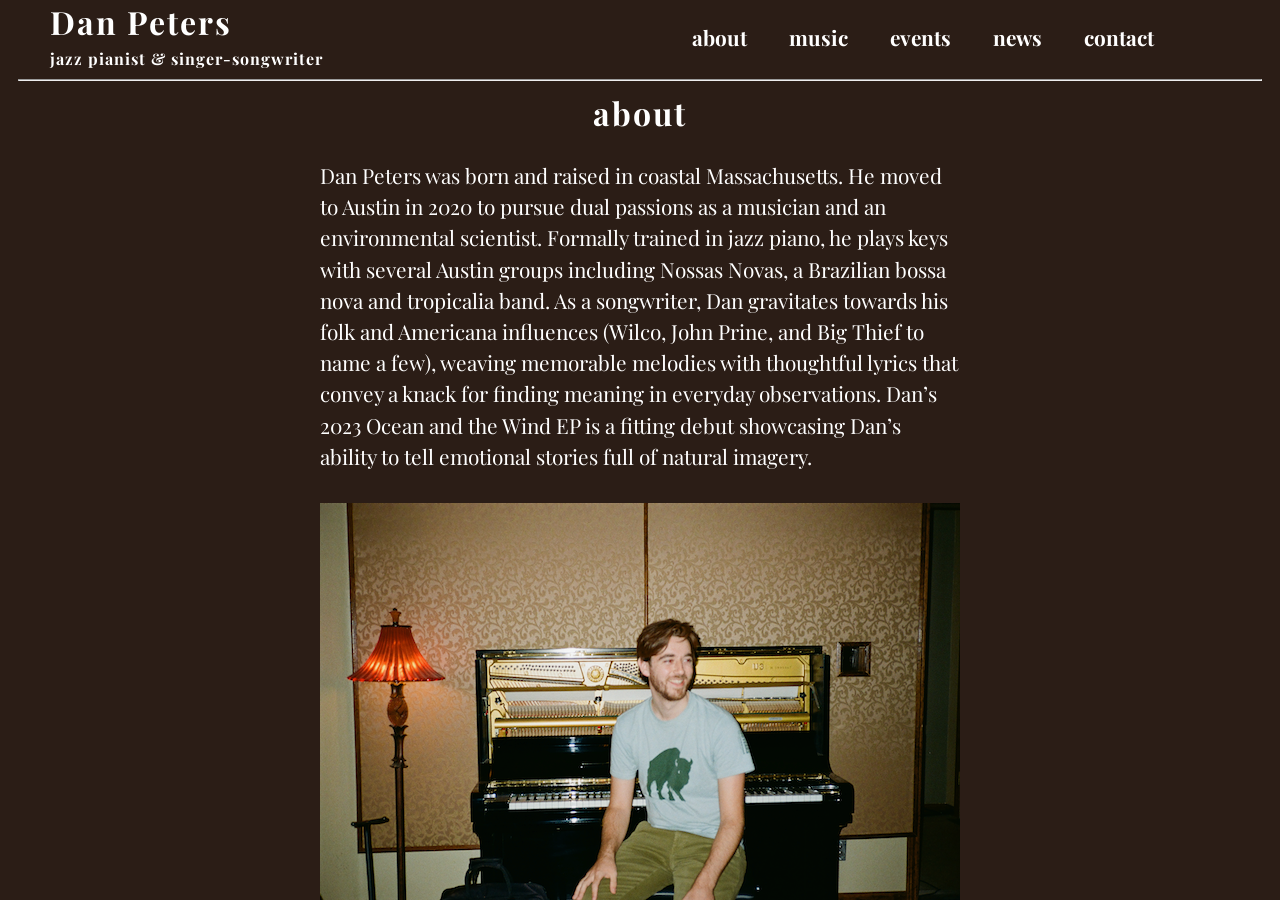
==== about.html @ 608b0ec7 "add some scripts" ====
<!DOCTYPE html>
<html lang="en">
<head>
    <meta charset="UTF-8">
    <meta name="viewport" content="width=device-width, initial-scale=1.0">
    <link rel="preconnect" href="https://fonts.googleapis.com">
    <link rel="preconnect" href="https://fonts.gstatic.com" crossorigin>
    <link href="https://fonts.googleapis.com/css2?family=Playfair+Display:ital,wght@0,400..900;1,400..900&display=swap" rel="stylesheet">
    <link rel="icon" type="image/png" href="img/favicon-32x32_dillo.png" sizes="32x32" />
    <script src="https://ajax.googleapis.com/ajax/libs/jquery/3.5.1/jquery.min.js"> </script>
    <title>Dan Peters</title>
    
    <!-- Global site tag (gtag.js) - Google Analytics -->
    <script async src="https://www.googletagmanager.com/gtag/js?id=G-DQKF9646K4"></script>
    <script>
    window.dataLayer = window.dataLayer || [];
    function gtag(){dataLayer.push(arguments);}
    gtag('js', new Date());
    gtag('config', 'G-DQKF9646K4');
    </script>

    <style>
        *   {
            margin:0;
            padding: 0;
            color:#ffffff
        }

        a:link, a:visited {
            color: rgb(255, 255, 255);
            text-decoration: none;
        }

        hr {
            width:97%;
            margin-top:10px;
        }

        body {
            font-family: 'Playfair Display', sans-serif;
            height: 100vh;
        }

        iframe {
            margin:auto;
            display:block;
        }

        .container {
            display: flex;
            flex-direction:column;
            align-items:center;
            align-content:center;
            height: 100vh;
            background: #2B1D16;
            overflow-x: hidden;
            overflow-y:scroll;
        }

        .top{
            width: 100vw;
            display:flex;
        }

        .left {
            width: 40%;
            display:inline-block;
            padding-left:50px;
        }

        .right {
            width:60%;
            align-items:center;
            display:inline-block;
        }

        .menu-container {
            height: auto;
            width: 65%;
            margin: 0 auto;
            padding-top: 10px;
        }

        .menu-flex{
            display: flex;
            flex-direction: row;
            justify-content: space-between; 
        }

        .menu-item {
            cursor: pointer;
            padding: 12px 20px;
            border-radius: 8px; 
            border: 1px solid transparent; 
            transition: all 0.3s ease;
            font-size: 1.3rem;
            font-weight: bold;
            color: #ffffff;
            text-decoration: none;
        }

        .menu-item:hover {
            background-color: rgba(255, 255, 255, 0.1);
            border: 1px solid rgba(255, 255, 255, 0.2); 
        }

        .header {
            text-align: left;
        }

        .title {
            font-size: 2rem;
            font-weight: bold;
            color: #ffffff;
            letter-spacing: 2px;
            margin-bottom:5px;
        }

        .sectiontitle {
            font-size: 2rem;
            font-weight: bold;
            color: #ffffff;
            letter-spacing: 2px;
            margin-bottom:5px;
            margin-top:10px;
        }

        .subtitle {
            font-size: 1rem;
            color: #ffffff;
            font-weight: bold;
            letter-spacing: 1px;
        }

        .content {
            width:50%;
            line-height: 1.5;
            font-size:1.3rem;
            display:flex;
            flex-direction:column;
            vertical-align: middle;
        }

        .mobiletitle{
            display:none
        }

        @media (max-width: 768px) {
            .container {
                flex-direction: column;
                overflow-y: auto;
            }

            .left {
                width: 100%;
                height: 40vh;
                display:none;
            }

            .right {
                width: 100%;
            }

            .title {
                font-size: 2.5rem;
                margin-top:10px;
            }

            .menu-container {
                height: auto;
                display: flex;
                flex-direction: row;
                justify-content: space-evenly;
                width: 100%;
            }

            .menu-item {
                position: static;
                text-align: center;
            }
            
            .mobiletitle{
                display:flex
            }

            .sectiontitle {
            font-size: 1.5rem;
            }
            .content{
                width:80%;
            }
        }
    </style>
</head>

<body>
    <div class="container">
        <div class = "top">
            <div class="left">
                    <div class="header">
                    <h1 class="title" ><a href="new.html">Dan Peters</a></h1>
                    <p class="subtitle">jazz pianist & singer-songwriter</p>
                    </div>
            </div>

            <div class="right">
                <div class="menu-container">
                    <div class="menu-flex">
                    <a href="about.html" class="menu-item">about</a>
                    <a href="music.html" class="menu-item">music</a>
                    <a href="events.html" class="menu-item">events</a>
                    <a href="news.html" class="menu-item">news</a>
                    <a href="contact.html" class="menu-item">contact</a>
                    </div>
                </div>
            </div>
        </div>
        <hr>
        <div class = "mobiletitle"><h1 class = "title"> Dan Peters</h1></div>
        <h1 class="sectiontitle" >about</h1>
        <br>
        <div class="content">
            <p>
            Dan Peters was born and raised in coastal Massachusetts. He moved to Austin in 2020 to pursue dual passions as a musician and an environmental scientist. Formally trained in jazz piano, he plays keys with several Austin groups including Nossas Novas, a Brazilian bossa nova and tropicalia band. As a songwriter, Dan gravitates towards his folk and Americana influences (Wilco, John Prine, and Big Thief to name a few), weaving memorable melodies with thoughtful lyrics that convey a knack for finding meaning in everyday observations. Dan’s 2023 Ocean and the Wind EP is a fitting debut showcasing Dan’s ability to tell emotional stories full of natural imagery.
            </p>
            <br>
            <img style= "width:100%; height:auto;margin:0 auto" src="img/000015960012.png">
        </div>
</body>
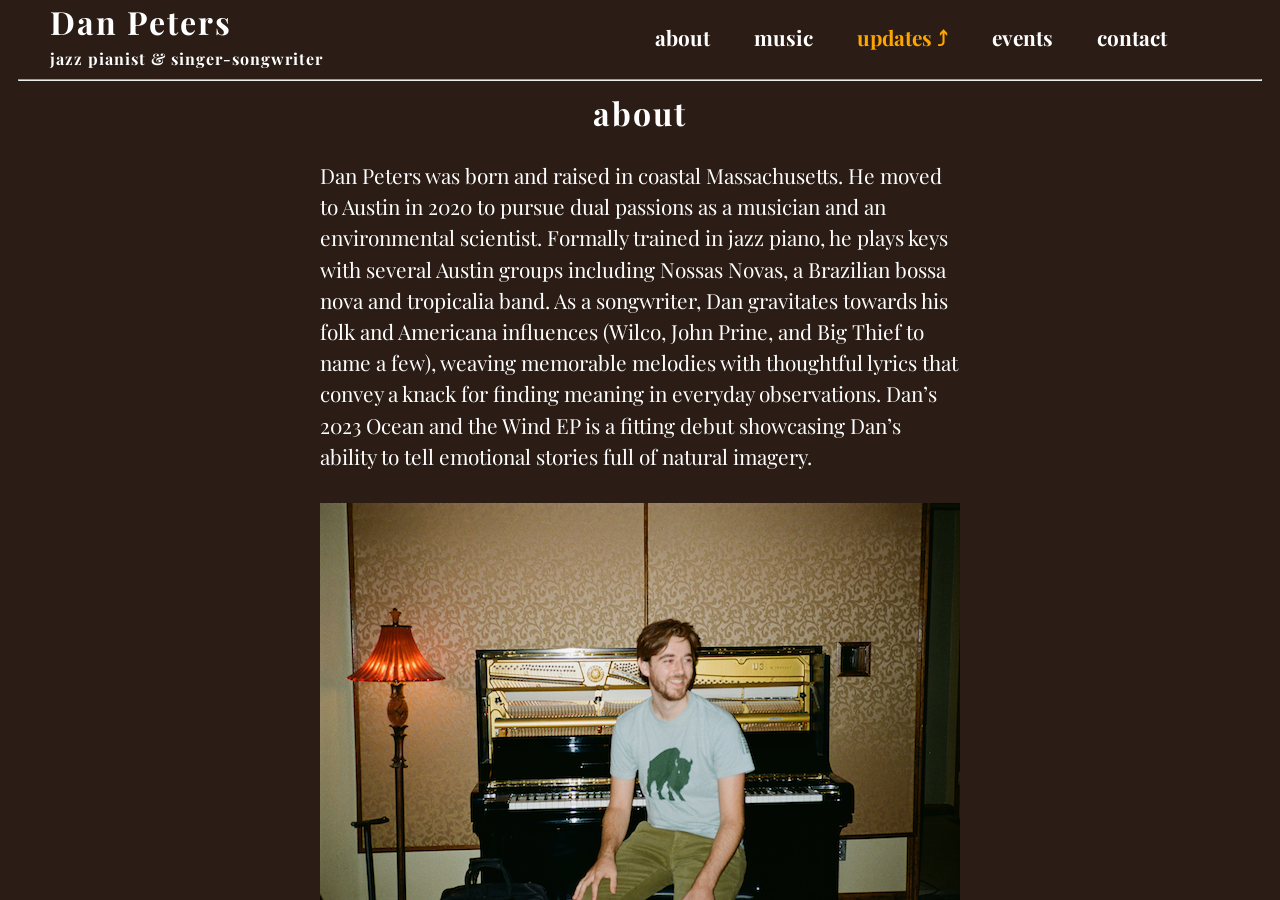
==== commit 1ce8f771: "mobile view" ====
--- a/about.html
+++ b/about.html
@@ -76,7 +76,7 @@
 
         .menu-container {
             height: auto;
-            width: 65%;
+            width: 75%;
             margin: 0 auto;
             padding-top: 10px;
         }
@@ -207,16 +207,18 @@
                 <div class="menu-container">
                     <div class="menu-flex">
                     <a href="about.html" class="menu-item">about</a>
-                    <a href="music.html" class="menu-item">music</a>
-                    <a href="events.html" class="menu-item">events</a>
-                    <a href="news.html" class="menu-item">news</a>
-                    <a href="contact.html" class="menu-item">contact</a>
+                <a href="music.html" class="menu-item">music</a>
+                <a href="https://danpetersmusic.substack.com" class="menu-item"
+                target="_blank" rel="noopener noreferrer" 
+                title="updates ↗" style="color:orange">updates ⤴</a>
+                <a href="events.html" class="menu-item">events</a>
+                <a href="contact.html" class="menu-item">contact</a>
                     </div>
                 </div>
             </div>
         </div>
         <hr>
-        <div class = "mobiletitle"><h1 class = "title"> Dan Peters</h1></div>
+        <div class = "mobiletitle"><h1 class = "title"> <a href="new.html">Dan Peters</a></h1></div>
         <h1 class="sectiontitle" >about</h1>
         <br>
         <div class="content">
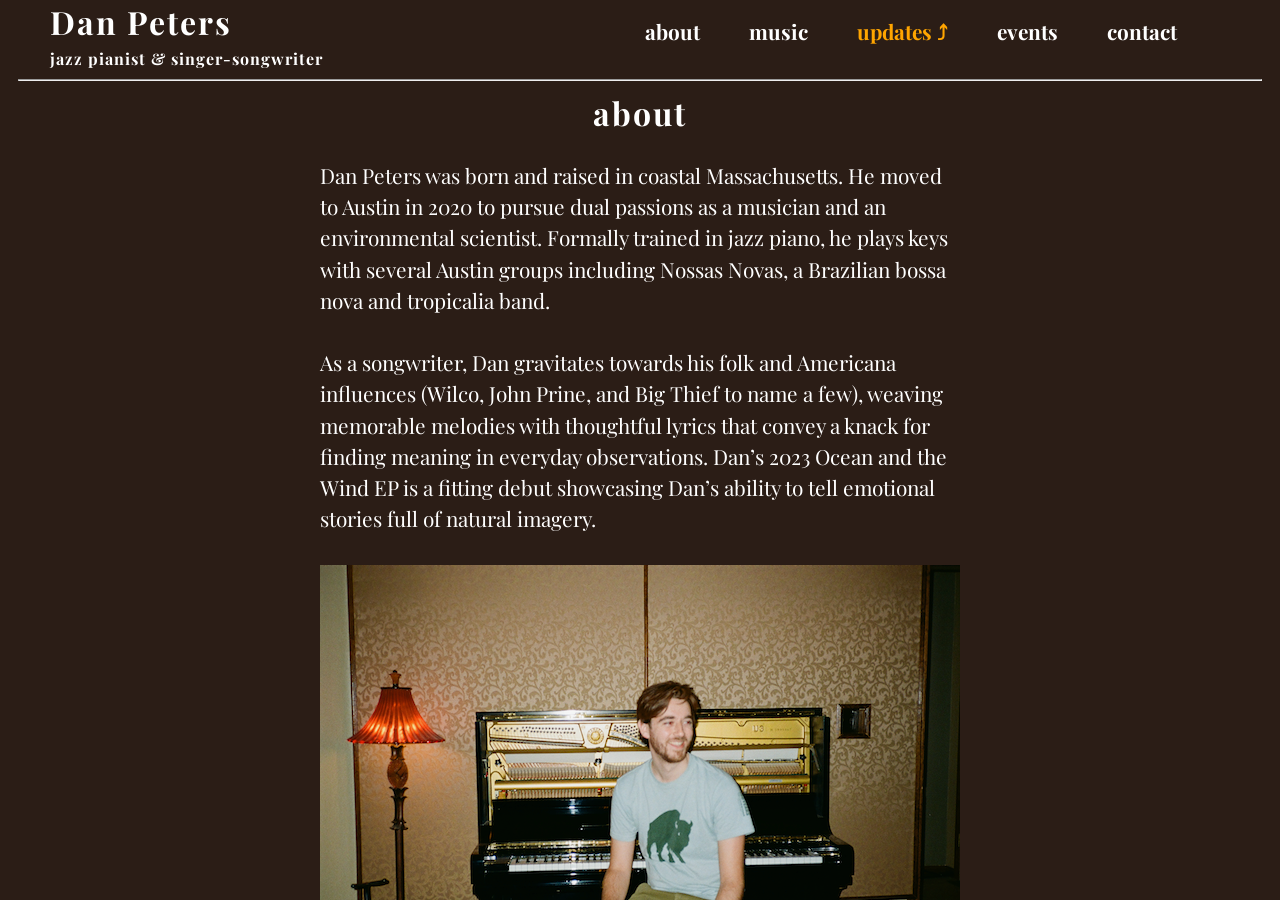
==== commit fa342956: "more mobile" ====
--- a/about.html
+++ b/about.html
@@ -89,7 +89,7 @@
 
         .menu-item {
             cursor: pointer;
-            padding: 12px 20px;
+            padding: 6px 10px;
             border-radius: 8px; 
             border: 1px solid transparent; 
             transition: all 0.3s ease;
@@ -177,6 +177,7 @@
             .menu-item {
                 position: static;
                 text-align: center;
+                font-size:16px;
             }
             
             .mobiletitle{
@@ -188,6 +189,7 @@
             }
             .content{
                 width:80%;
+                font-size:16px;
             }
         }
     </style>
@@ -223,7 +225,7 @@
         <br>
         <div class="content">
             <p>
-            Dan Peters was born and raised in coastal Massachusetts. He moved to Austin in 2020 to pursue dual passions as a musician and an environmental scientist. Formally trained in jazz piano, he plays keys with several Austin groups including Nossas Novas, a Brazilian bossa nova and tropicalia band. As a songwriter, Dan gravitates towards his folk and Americana influences (Wilco, John Prine, and Big Thief to name a few), weaving memorable melodies with thoughtful lyrics that convey a knack for finding meaning in everyday observations. Dan’s 2023 Ocean and the Wind EP is a fitting debut showcasing Dan’s ability to tell emotional stories full of natural imagery.
+            Dan Peters was born and raised in coastal Massachusetts. He moved to Austin in 2020 to pursue dual passions as a musician and an environmental scientist. Formally trained in jazz piano, he plays keys with several Austin groups including Nossas Novas, a Brazilian bossa nova and tropicalia band. <br><br>As a songwriter, Dan gravitates towards his folk and Americana influences (Wilco, John Prine, and Big Thief to name a few), weaving memorable melodies with thoughtful lyrics that convey a knack for finding meaning in everyday observations. Dan’s 2023 Ocean and the Wind EP is a fitting debut showcasing Dan’s ability to tell emotional stories full of natural imagery.
             </p>
             <br>
             <img style= "width:100%; height:auto;margin:0 auto" src="img/000015960012.png">
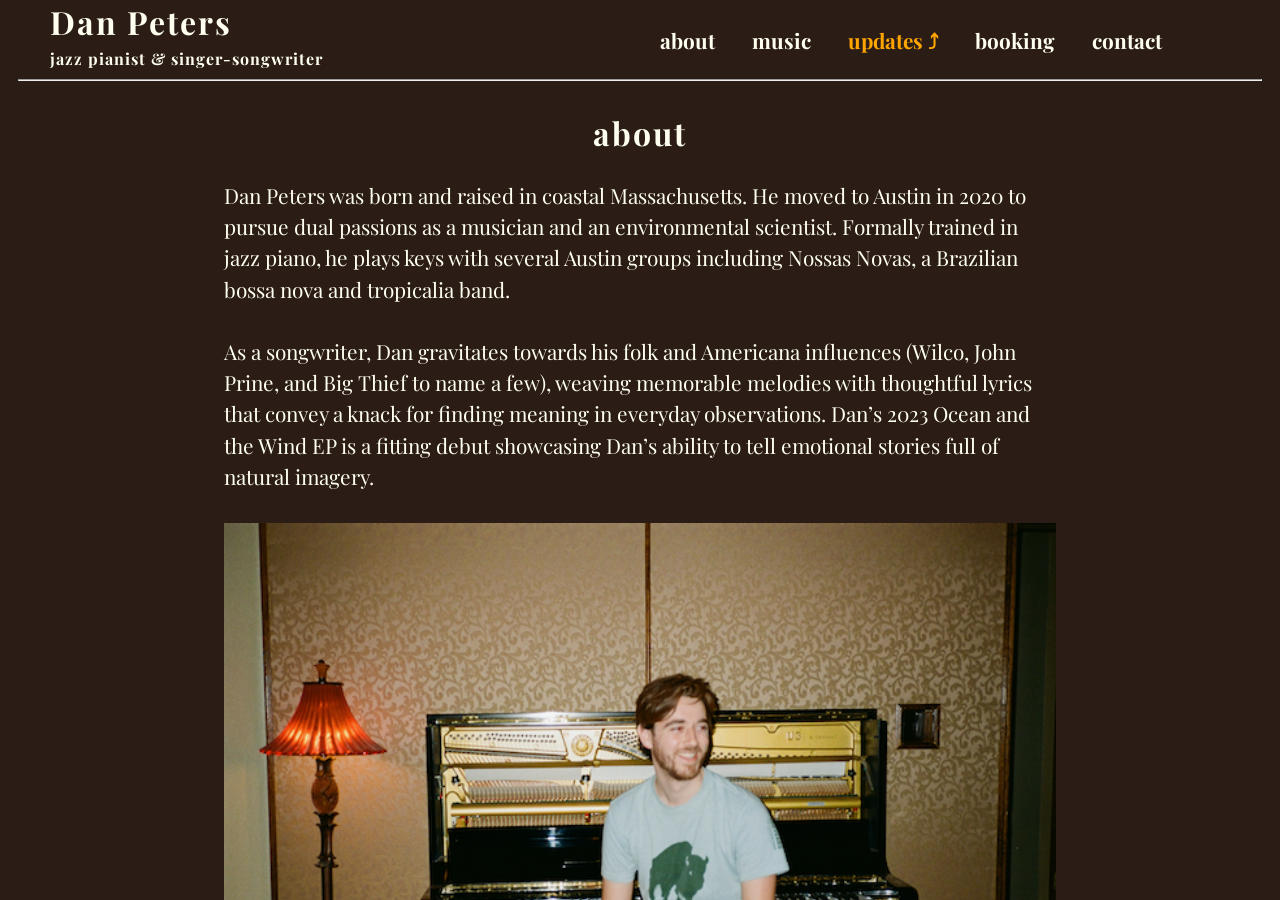
==== commit 128e7428: "finish building out, add press" ====
--- a/about.html
+++ b/about.html
@@ -19,180 +19,8 @@
     gtag('config', 'G-DQKF9646K4');
     </script>
 
-    <style>
-        *   {
-            margin:0;
-            padding: 0;
-            color:#ffffff
-        }
-
-        a:link, a:visited {
-            color: rgb(255, 255, 255);
-            text-decoration: none;
-        }
-
-        hr {
-            width:97%;
-            margin-top:10px;
-        }
-
-        body {
-            font-family: 'Playfair Display', sans-serif;
-            height: 100vh;
-        }
-
-        iframe {
-            margin:auto;
-            display:block;
-        }
-
-        .container {
-            display: flex;
-            flex-direction:column;
-            align-items:center;
-            align-content:center;
-            height: 100vh;
-            background: #2B1D16;
-            overflow-x: hidden;
-            overflow-y:scroll;
-        }
-
-        .top{
-            width: 100vw;
-            display:flex;
-        }
-
-        .left {
-            width: 40%;
-            display:inline-block;
-            padding-left:50px;
-        }
-
-        .right {
-            width:60%;
-            align-items:center;
-            display:inline-block;
-        }
-
-        .menu-container {
-            height: auto;
-            width: 75%;
-            margin: 0 auto;
-            padding-top: 10px;
-        }
-
-        .menu-flex{
-            display: flex;
-            flex-direction: row;
-            justify-content: space-between; 
-        }
-
-        .menu-item {
-            cursor: pointer;
-            padding: 6px 10px;
-            border-radius: 8px; 
-            border: 1px solid transparent; 
-            transition: all 0.3s ease;
-            font-size: 1.3rem;
-            font-weight: bold;
-            color: #ffffff;
-            text-decoration: none;
-        }
-
-        .menu-item:hover {
-            background-color: rgba(255, 255, 255, 0.1);
-            border: 1px solid rgba(255, 255, 255, 0.2); 
-        }
-
-        .header {
-            text-align: left;
-        }
-
-        .title {
-            font-size: 2rem;
-            font-weight: bold;
-            color: #ffffff;
-            letter-spacing: 2px;
-            margin-bottom:5px;
-        }
-
-        .sectiontitle {
-            font-size: 2rem;
-            font-weight: bold;
-            color: #ffffff;
-            letter-spacing: 2px;
-            margin-bottom:5px;
-            margin-top:10px;
-        }
-
-        .subtitle {
-            font-size: 1rem;
-            color: #ffffff;
-            font-weight: bold;
-            letter-spacing: 1px;
-        }
-
-        .content {
-            width:50%;
-            line-height: 1.5;
-            font-size:1.3rem;
-            display:flex;
-            flex-direction:column;
-            vertical-align: middle;
-        }
-
-        .mobiletitle{
-            display:none
-        }
-
-        @media (max-width: 768px) {
-            .container {
-                flex-direction: column;
-                overflow-y: auto;
-            }
-
-            .left {
-                width: 100%;
-                height: 40vh;
-                display:none;
-            }
-
-            .right {
-                width: 100%;
-            }
-
-            .title {
-                font-size: 2.5rem;
-                margin-top:10px;
-            }
-
-            .menu-container {
-                height: auto;
-                display: flex;
-                flex-direction: row;
-                justify-content: space-evenly;
-                width: 100%;
-            }
-
-            .menu-item {
-                position: static;
-                text-align: center;
-                font-size:16px;
-            }
-            
-            .mobiletitle{
-                display:flex
-            }
-
-            .sectiontitle {
-            font-size: 1.5rem;
-            }
-            .content{
-                width:80%;
-                font-size:16px;
-            }
-        }
-    </style>
+    <!-- global css style sheet for subpages -->
+    <link rel="stylesheet" href="styles.css" />
 </head>
 
 <body>
@@ -213,7 +41,7 @@
                 <a href="https://danpetersmusic.substack.com" class="menu-item"
                 target="_blank" rel="noopener noreferrer" 
                 title="updates ↗" style="color:orange">updates ⤴</a>
-                <a href="events.html" class="menu-item">events</a>
+                <a href="booking.html" class="menu-item">booking</a>
                 <a href="contact.html" class="menu-item">contact</a>
                     </div>
                 </div>
@@ -229,9 +57,19 @@
             </p>
             <br>
             <img style= "width:100%; height:auto;margin:0 auto" src="img/000015960012.png">
+            <br>
+            <h2>in the press</h2>
+            <a href="https://kutx.org/song-of-the-day/dan-peters-jenny-lake/" class="mediacard">
+                <div class="source">kutx98.9</div>
+                <div class="mediatitle">Song of the Day: Dan Peters, "Jenny Lake"</div>
+                <div class="mediatext">A KUTX ("the Austin Music Experience") write-up of Dan's 2023 single Jenny Lake when it was featured on the radio as song of the day.</div>
+            </a>
+
+            <a href="https://www.statesman.com/story/entertainment/music/2024/09/04/brazilian-independence-day-austin-tx-music-scene-bossa-nova-psych-sounds/75057778007/" class="mediacard">
+                <div class="source">Austin American-Statesman</div>
+                <div class="mediatitle">As Austin celebrates Brazilian Independence Day, a local bossa nova music scene blooms</div>
+                <div class="mediatext">A deep dive into Austin's Brazilian music scene, featuring Nossas Novas, the band Dan performs in on keyboards.</div>
+            </a>
         </div>
-</body>
-
-
-            
-            
+        </div>
+</body>
--- a/styles.css
+++ b/styles.css
@@ -0,0 +1,279 @@
+* {
+    margin: 0;
+    padding: 0;
+    color: #FFFFF0
+}
+
+a:link,
+a:visited {
+    color: #FFFFF0;
+    text-decoration: none;
+}
+
+hr {
+    width: 97%;
+    margin-top: 10px;
+}
+
+body {
+    font-family: 'Playfair Display', sans-serif;
+    height: 100vh;
+}
+
+iframe {
+    margin: 0 auto;
+    display: block;
+    padding: 0;
+    border: none;
+}
+
+.music {
+    padding-top: 30px;
+}
+
+.container {
+    display: flex;
+    flex-direction: column;
+    align-items: center;
+    align-content: center;
+    height: 100vh;
+    background: #2B1D16;
+    overflow-x: hidden;
+    overflow-y: scroll;
+}
+
+.top {
+    width: 100vw;
+    display: flex;
+}
+
+.left {
+    width: 40%;
+    display: inline-block;
+    height: auto;
+    align-content: center;
+    padding-left: 50px;
+}
+
+.right {
+    width: 60%;
+    height: auto;
+    align-items: center;
+    align-content: center;
+    display: inline-block;
+}
+
+.menu-container {
+    height: auto;
+    width: 75%;
+    margin: 0 auto;
+    padding-top: 10px;
+}
+
+.menu-flex {
+    display: flex;
+    flex-direction: row;
+    justify-content: space-evenly;
+    align-items: top;
+    flex-wrap: wrap;
+}
+
+.music-flex {
+    display: flex;
+    flex-direction: row;
+    justify-content: space-evenly;
+}
+
+.menu-item {
+    cursor: pointer;
+    padding: 6px 10px;
+    border-radius: 8px;
+    border: 1px solid transparent;
+    transition: all 0.3s ease;
+    font-size: 1.3rem;
+    font-weight: bold;
+    text-decoration: none;
+}
+
+.menu-item:hover {
+    background-color: rgba(255, 255, 255, 0.1);
+    border: 1px solid rgba(255, 255, 255, 0.2);
+}
+
+.header {
+    text-align: left;
+}
+
+h2 {
+    text-align:center;
+}
+
+.mediacard {
+    background: rgba(255, 255, 255, 0.889);
+    border-radius: 12px;
+    box-shadow: 0 8px 25px rgba(0, 0, 0, 0.15);
+    padding: 2rem;
+    margin-bottom: 2rem;
+    max-width: 500px;
+    border-top: 4px solid #D2691E;
+    margin: 0 auto;
+    margin-top:20px;
+}
+
+.mediacard:hover {
+    transform: translateY(-3px);
+    box-shadow: 0 15px 35px rgba(0, 0, 0, 0.2);
+}
+
+.source {
+    color: #D2691E;
+    font-weight: 600;
+    font-size: 1.1rem;
+    margin-bottom: 1rem;
+}
+
+.mediatitle {
+    color: #2c3e50;
+    font-size: 1.4rem;
+    font-weight: 600;
+    line-height: 1.3;
+    margin-bottom: 1rem;
+}
+
+.mediatext {
+    color: #5a6c7d;
+    line-height: 1.6;
+    font-size: 1rem;
+}
+
+.eventimage {
+    width: 70%;
+    margin: 0 auto;
+    padding-bottom: 30px;
+}
+
+.title {
+    font-size: 2rem;
+    font-weight: bold;
+    letter-spacing: 2px;
+    margin-bottom: 5px;
+}
+
+.sectiontitle {
+    font-size: 2rem;
+    font-weight: bold;
+    letter-spacing: 2px;
+    margin-bottom: 5px;
+    margin-top: 30px;
+}
+
+.subtitle {
+    font-size: 1rem;
+    font-weight: bold;
+    letter-spacing: 1px;
+}
+
+ul {
+    padding-left: 50px;
+}
+
+.content {
+    width: 65%;
+    line-height: 1.5;
+    font-size: 1.3rem;
+    display: flex;
+    flex-direction: column;
+    vertical-align: middle;
+    padding-bottom: 30px;
+}
+
+.newsletterpicture {
+    width: 40%;
+    display: block;
+    margin: 0 auto;
+    padding-bottom: 30px;
+}
+
+.mobiletitle {
+    display: none
+}
+
+@media (max-width: 768px) {
+    .container {
+        flex-direction: column;
+        overflow-y: auto;
+    }
+
+    .left {
+        display: none;
+    }
+
+    .right {
+        width: 100%;
+        height: 50px;
+    }
+
+    .title {
+        font-size: 2.5rem;
+        margin-top: 10px;
+    }
+
+    h2 {
+        font-size: 1.25rem;
+    }
+
+    .menu-container {
+        height: auto;
+        display: flex;
+        flex-direction: row;
+        justify-content: space-evenly;
+        width: 100%;
+    }
+
+    .menu-item {
+        position: static;
+        text-align: center;
+        font-size: 16px;
+    }
+
+    .mobiletitle {
+        display: flex;
+    }
+
+    .sectiontitle {
+        font-size: 1.5rem;
+    }
+
+    .eventimage {
+        width: 90%;
+    }
+
+    .content {
+        width: 80%;
+        font-size: 16px;
+    }
+
+
+    .music-flex {
+        display: flex;
+        flex-direction: column;
+    }
+
+    ul {
+        padding-left: 30px;
+    }
+
+    hr {
+        width: 94%;
+        margin-top: 0px;
+    }
+
+    .newsletter iframe {
+        width: 350px;
+    }
+
+    .newsletterpicture {
+        width: 90%;
+    }
+
+}
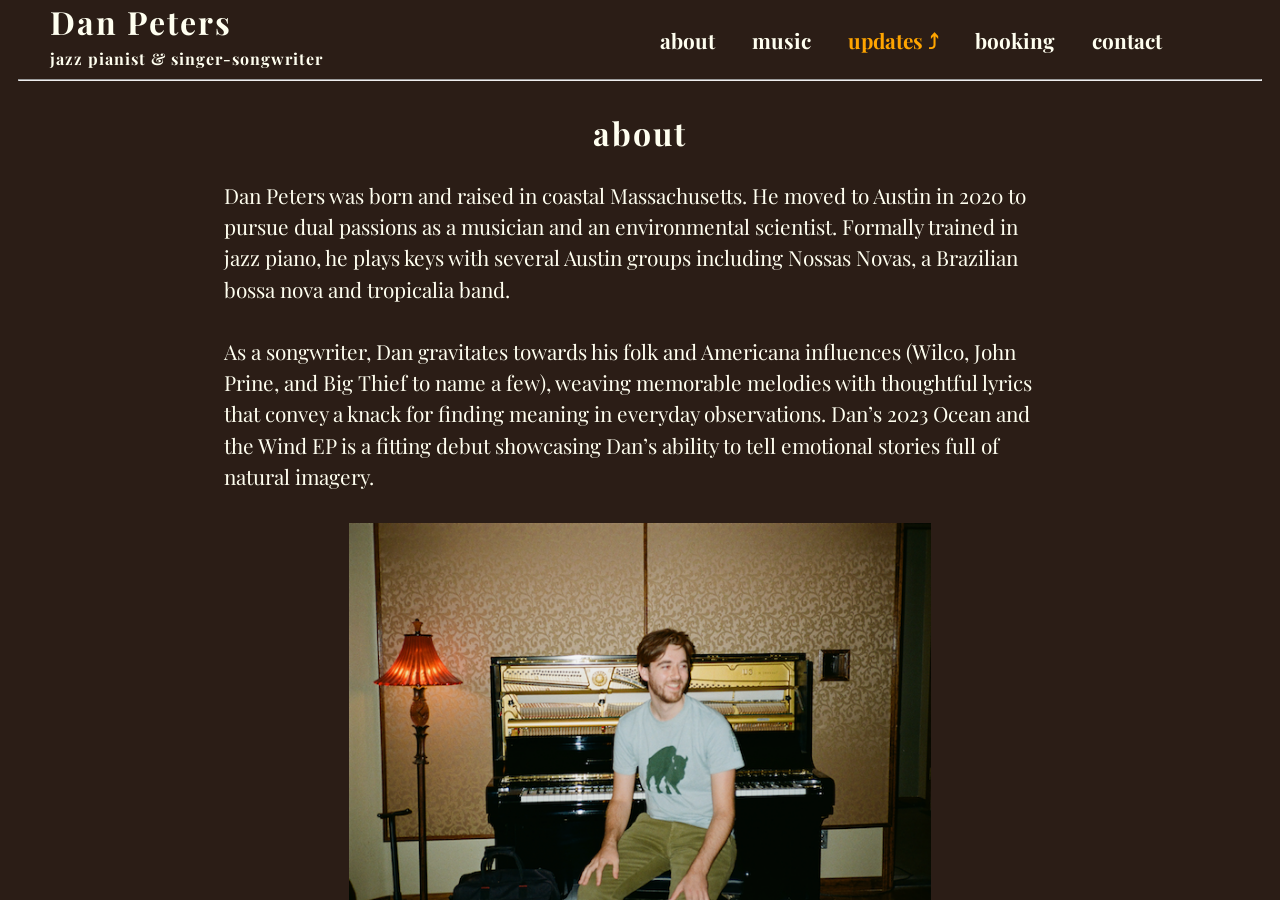
==== commit bd3b34e5: "update to new website" ====
--- a/about.html
+++ b/about.html
@@ -53,10 +53,12 @@
         <br>
         <div class="content">
             <p>
-            Dan Peters was born and raised in coastal Massachusetts. He moved to Austin in 2020 to pursue dual passions as a musician and an environmental scientist. Formally trained in jazz piano, he plays keys with several Austin groups including Nossas Novas, a Brazilian bossa nova and tropicalia band. <br><br>As a songwriter, Dan gravitates towards his folk and Americana influences (Wilco, John Prine, and Big Thief to name a few), weaving memorable melodies with thoughtful lyrics that convey a knack for finding meaning in everyday observations. Dan’s 2023 Ocean and the Wind EP is a fitting debut showcasing Dan’s ability to tell emotional stories full of natural imagery.
+            Dan Peters was born and raised in coastal Massachusetts. He moved to Austin in 2020 to pursue dual passions as a musician and an environmental scientist. Formally trained in jazz piano, he plays keys with several Austin groups including Nossas Novas, a Brazilian bossa nova and tropicalia band. 
+            
+            <br><br>As a songwriter, Dan gravitates towards his folk and Americana influences (Wilco, John Prine, and Big Thief to name a few), weaving memorable melodies with thoughtful lyrics that convey a knack for finding meaning in everyday observations. Dan’s 2023 Ocean and the Wind EP is a fitting debut showcasing Dan’s ability to tell emotional stories full of natural imagery.
             </p>
             <br>
-            <img style= "width:100%; height:auto;margin:0 auto" src="img/000015960012.png">
+            <img class = "musicimage" style= "height:auto;margin:0 auto" src="img/000015960012.png">
             <br>
             <h2>in the press</h2>
             <a href="https://kutx.org/song-of-the-day/dan-peters-jenny-lake/" class="mediacard">
--- a/styles.css
+++ b/styles.css
@@ -8,6 +8,30 @@
 a:visited {
     color: #FFFFF0;
     text-decoration: none;
+}
+
+.logo-container {
+  display: flex;
+  padding-top:30px;
+  gap: 30px;
+  justify-content: center;
+  align-items: center;
+}
+
+.logo-container a img {
+  width: 70px;
+  height: 70px;
+  border-radius: 50%;
+  object-fit: cover;
+  transition: transform 0.3s ease;
+}
+
+.logo-container a:hover img {
+  transform: scale(1.1);
+}
+
+.musicimage {
+    width:70%;
 }
 
 hr {
@@ -204,6 +228,10 @@
         overflow-y: auto;
     }
 
+    .musicimage {
+    width:100%;
+    }
+
     .left {
         display: none;
     }
@@ -220,6 +248,14 @@
 
     h2 {
         font-size: 1.25rem;
+    }
+
+    .logo-container a img {
+    width: 60px;
+    height: 60px;
+    border-radius: 50%;
+    object-fit: cover;
+    transition: transform 0.3s ease;
     }
 
     .menu-container {
@@ -265,7 +301,7 @@
 
     hr {
         width: 94%;
-        margin-top: 0px;
+        margin-top: 5px;
     }
 
     .newsletter iframe {
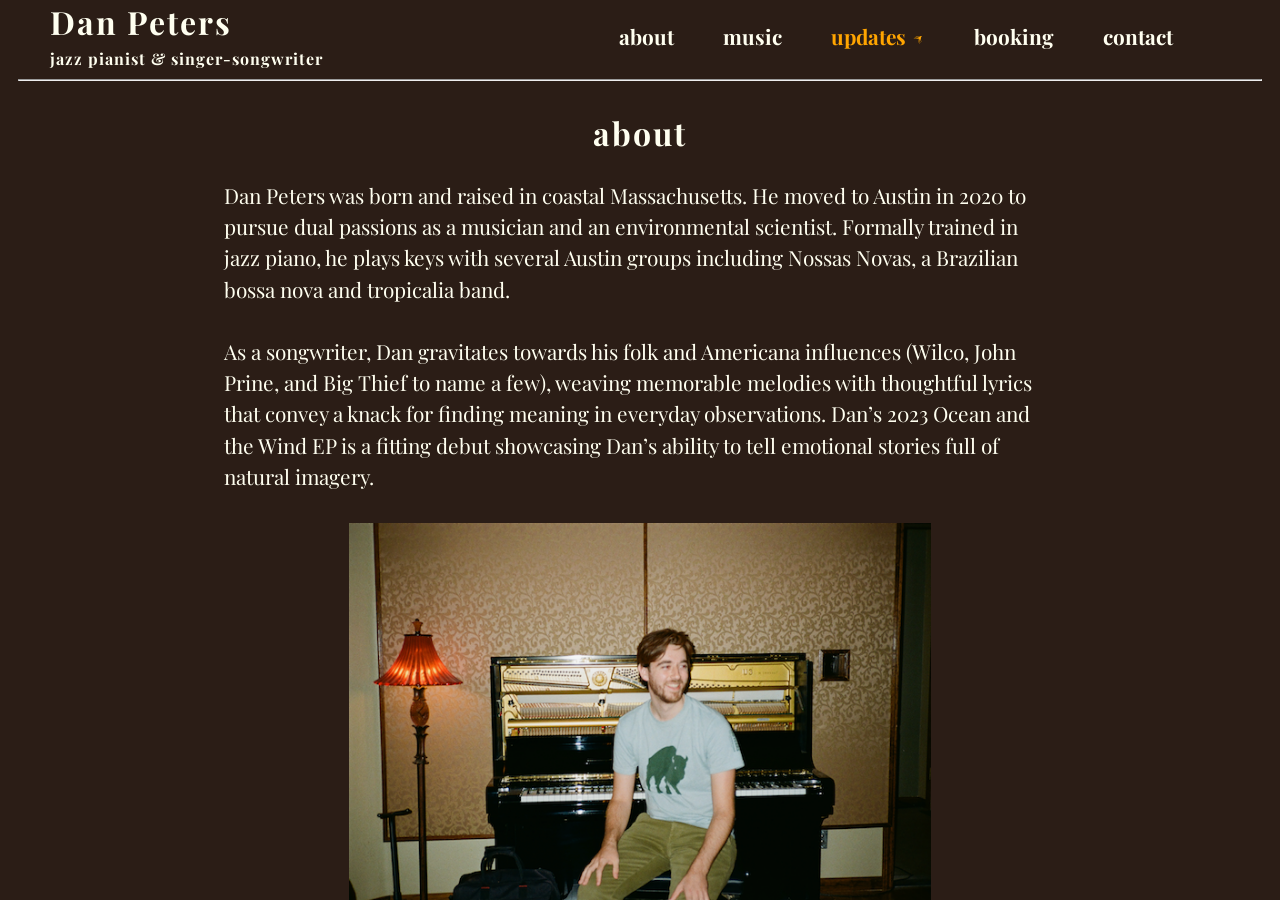
==== commit e521b849: "fix bugs" ====
--- a/about.html
+++ b/about.html
@@ -28,7 +28,7 @@
         <div class = "top">
             <div class="left">
                     <div class="header">
-                    <h1 class="title" ><a href="new.html">Dan Peters</a></h1>
+                    <h1 class="title" ><a href="index.html">Dan Peters</a></h1>
                     <p class="subtitle">jazz pianist & singer-songwriter</p>
                     </div>
             </div>
@@ -40,7 +40,7 @@
                 <a href="music.html" class="menu-item">music</a>
                 <a href="https://danpetersmusic.substack.com" class="menu-item"
                 target="_blank" rel="noopener noreferrer" 
-                title="updates ↗" style="color:orange">updates ⤴</a>
+                style="color:orange">updates ↗</a>
                 <a href="booking.html" class="menu-item">booking</a>
                 <a href="contact.html" class="menu-item">contact</a>
                     </div>
@@ -48,7 +48,7 @@
             </div>
         </div>
         <hr>
-        <div class = "mobiletitle"><h1 class = "title"> <a href="new.html">Dan Peters</a></h1></div>
+        <div class = "mobiletitle"><h1 class = "title"> <a href="index.html">Dan Peters</a></h1></div>
         <h1 class="sectiontitle" >about</h1>
         <br>
         <div class="content">
--- a/styles.css
+++ b/styles.css
@@ -76,14 +76,11 @@
     display: inline-block;
     height: auto;
     align-content: center;
-    padding-left: 50px;
 }
 
 .right {
     width: 60%;
     height: auto;
-    align-items: center;
-    align-content: center;
     display: inline-block;
 }
 
@@ -91,13 +88,13 @@
     height: auto;
     width: 75%;
     margin: 0 auto;
-    padding-top: 10px;
+    padding-top: 15px;
 }
 
 .menu-flex {
     display: flex;
     flex-direction: row;
-    justify-content: space-evenly;
+    justify-content: space-between;
     align-items: top;
     flex-wrap: wrap;
 }
@@ -126,6 +123,7 @@
 
 .header {
     text-align: left;
+    padding-left:50px;
 }
 
 h2 {
@@ -263,6 +261,7 @@
         display: flex;
         flex-direction: row;
         justify-content: space-evenly;
+        padding-top:10px;
         width: 100%;
     }
 
@@ -286,7 +285,8 @@
 
     .content {
         width: 80%;
-        font-size: 16px;
+        font-size: 1rem;
+        font-weight:500;
     }
 
 
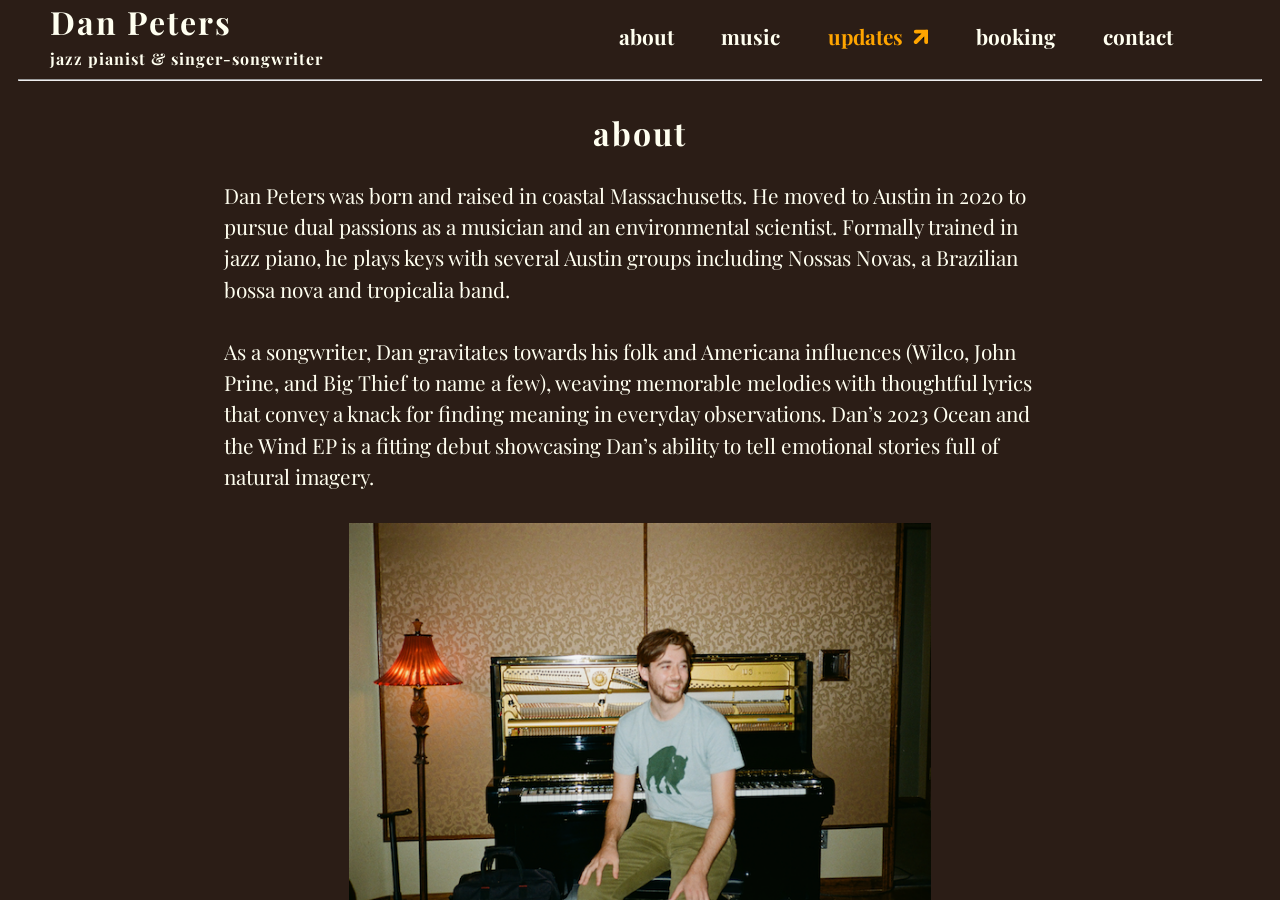
==== commit a2503633: "fix arrow bug" ====
--- a/about.html
+++ b/about.html
@@ -40,7 +40,10 @@
                 <a href="music.html" class="menu-item">music</a>
                 <a href="https://danpetersmusic.substack.com" class="menu-item"
                 target="_blank" rel="noopener noreferrer" 
-                style="color:orange">updates ↗</a>
+                style="color:orange">updates
+            <svg viewBox="0 0 16 16" style="display: inline; vertical-align: middle;">
+                <path d="M6 2l8 0 0 8M14 2l-8 8" stroke="orange" stroke-width="3" stroke-linecap="round"/>
+                </svg></a>
                 <a href="booking.html" class="menu-item">booking</a>
                 <a href="contact.html" class="menu-item">contact</a>
                     </div>
--- a/styles.css
+++ b/styles.css
@@ -11,27 +11,27 @@
 }
 
 .logo-container {
-  display: flex;
-  padding-top:30px;
-  gap: 30px;
-  justify-content: center;
-  align-items: center;
+    display: flex;
+    padding-top: 30px;
+    gap: 30px;
+    justify-content: center;
+    align-items: center;
 }
 
 .logo-container a img {
-  width: 70px;
-  height: 70px;
-  border-radius: 50%;
-  object-fit: cover;
-  transition: transform 0.3s ease;
+    width: 70px;
+    height: 70px;
+    border-radius: 50%;
+    object-fit: cover;
+    transition: transform 0.3s ease;
 }
 
 .logo-container a:hover img {
-  transform: scale(1.1);
+    transform: scale(1.1);
 }
 
 .musicimage {
-    width:70%;
+    width: 70%;
 }
 
 hr {
@@ -123,11 +123,11 @@
 
 .header {
     text-align: left;
-    padding-left:50px;
+    padding-left: 50px;
 }
 
 h2 {
-    text-align:center;
+    text-align: center;
 }
 
 .mediacard {
@@ -139,7 +139,7 @@
     max-width: 500px;
     border-top: 4px solid #D2691E;
     margin: 0 auto;
-    margin-top:20px;
+    margin-top: 20px;
 }
 
 .mediacard:hover {
@@ -209,6 +209,12 @@
     padding-bottom: 30px;
 }
 
+
+svg {
+    width: 1.3rem;
+    height: 1.3rem;
+}
+
 .newsletterpicture {
     width: 40%;
     display: block;
@@ -227,7 +233,7 @@
     }
 
     .musicimage {
-    width:100%;
+        width: 100%;
     }
 
     .left {
@@ -249,11 +255,11 @@
     }
 
     .logo-container a img {
-    width: 60px;
-    height: 60px;
-    border-radius: 50%;
-    object-fit: cover;
-    transition: transform 0.3s ease;
+        width: 60px;
+        height: 60px;
+        border-radius: 50%;
+        object-fit: cover;
+        transition: transform 0.3s ease;
     }
 
     .menu-container {
@@ -261,7 +267,7 @@
         display: flex;
         flex-direction: row;
         justify-content: space-evenly;
-        padding-top:10px;
+        padding-top: 10px;
         width: 100%;
     }
 
@@ -286,9 +292,13 @@
     .content {
         width: 80%;
         font-size: 1rem;
-        font-weight:500;
-    }
-
+        font-weight: 500;
+    }
+
+    svg {
+        width: 16px;
+        height: 16px;
+    }
 
     .music-flex {
         display: flex;
